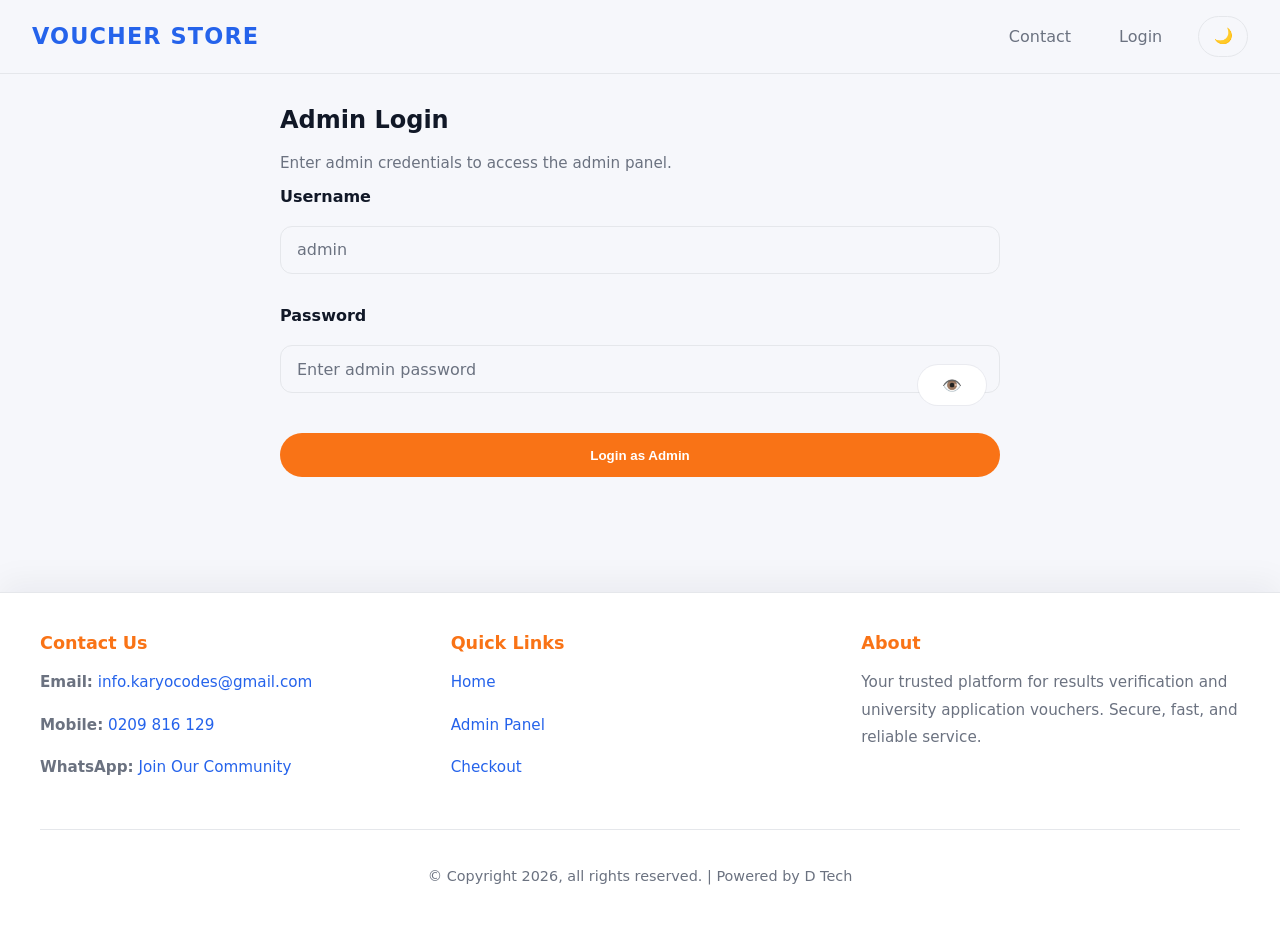
==== admin.html @ 34f19dfd "Add files via upload" ====
<!DOCTYPE html>
<html lang="en">
<head>
  <meta charset="UTF-8" />
  <meta name="viewport" content="width=device-width, initial-scale=1.0" />
  <title>Admin - Voucher Store</title>
  <link rel="stylesheet" href="style.css" />
</head>
<body>
  <header class="site-header">
    <div class="brand">Voucher Store</div>
    <nav id="mainNav">
      <!-- Navigation will be rendered by JavaScript -->
    </nav>
  </header>

  <main class="page-content admin-page">
    <section class="admin-panel">
      <h2>Admin Login</h2>
      <p class="hint">Enter admin credentials to access the admin panel.</p>

      <div class="admin-login-card" id="adminLoginCard">
        <form id="adminLoginForm" class="auth-form">
          <label for="adminUsername">Username</label>
          <input type="text" id="adminUsername" placeholder="admin" required />

          <label for="adminPassword">Password</label>
          <div class="password-wrapper">
            <input type="password" id="adminPassword" placeholder="Enter admin password" required />
            <button type="button" class="password-toggle" onclick="togglePasswordVisibility('adminPassword')" aria-label="Toggle password visibility">👁️</button>
          </div>

          <button type="submit" class="btn btn-primary">Login as Admin</button>
          <p id="adminLoginMessage" class="auth-message"></p>
        </form>
      </div>

      <div class="admin-content" id="adminContent" style="display: none;">
        <div style="display: flex; justify-content: space-between; align-items: center; margin-bottom: 2rem;">
          <h2>Admin Panel</h2>
          <button onclick="adminLogout()" class="btn btn-secondary">Logout Admin</button>
        </div>
        <p class="hint">This is a simple frontend-only admin simulation. Add products and view orders stored in localStorage.</p>

        <div class="admin-grid">
        <div class="admin-card">
            <h3>Add New Product</h3>
            <form id="adminProductForm">
              <label for="adminTitle">Product Name</label>
              <input type="text" id="adminTitle" required />

              <label for="adminShortDesc">Short Description</label>
              <input type="text" id="adminShortDesc" required />

              <label for="adminDescription">Full Description</label>
              <textarea id="adminDescription" rows="4" required></textarea>

              <label for="adminPrice">Price (GHS)</label>
              <input type="number" id="adminPrice" min="1" required />

              <label for="adminImage">Product Image</label>
              <div class="file-input-wrapper">
                <label for="adminImage" class="file-input-label">
                  📸 Click to upload or drag image here
                </label>
                <input type="file" id="adminImage" accept="image/*" />
              </div>
              <img id="imagePreview" class="image-preview" style="display: none;" />

              <label for="adminImageUrl">Or paste Image URL</label>
              <input type="url" id="adminImageUrl" placeholder="https://example.com/image.jpg" />
              <button type="button" id="loadImageBtn" class="btn btn-secondary" onclick="loadImageFromURL()">Load from URL</button>
              <p id="imageLoadMessage" class="hint"></p>

              <button type="submit" id="adminProductSubmitBtn" class="btn btn-primary">Add Product</button>
              <button type="button" id="adminCancelEditBtn" class="btn btn-secondary" style="display: none; margin-left: 0.5rem;">Cancel Edit</button>
              <p id="adminProductMessage" class="success-message"></p>
            </form>
          </div>

          <div class="admin-card">
            <h3>Product Catalog</h3>
            <div id="adminProductList" class="product-list">
              <!-- Product list injected by JavaScript -->
            </div>
          </div>

          <div class="admin-card">
            <h3>Stored Orders</h3>
            <div id="adminOrderList" class="order-list">
              <!-- Orders injected by JavaScript -->
            </div>
            <button type="button" class="btn btn-secondary" onclick="clearAllProducts()" style="margin-top: 1rem; width: 100%;">🗑️ Clear All Products</button>
          </div>
        </div>
      </div>
    </section>
  </main>

  <footer class="site-footer">
    <div class="footer-content">
      <div class="footer-section">
        <h4>Contact Us</h4>
        <p><strong>Email:</strong> <a href="mailto:info.karyocodes@gmail.com">info.karyocodes@gmail.com</a></p>
        <p><strong>Mobile:</strong> <a href="tel:+233209816129">0209 816 129</a></p>
        <p><strong>WhatsApp:</strong> <a href="https://chat.whatsapp.com/HLF6lGg4HMNBVI0K70gQM3" target="_blank">Join Our Community</a></p>
      </div>
      <div class="footer-section">
        <h4>Quick Links</h4>
        <p><a href="index.html">Home</a></p>
        <p><a href="admin.html">Admin Panel</a></p>
        <p><a href="checkout.html">Checkout</a></p>
      </div>
      <div class="footer-section">
        <h4>About</h4>
        <p>Your trusted platform for results verification and university application vouchers. Secure, fast, and reliable service.</p>
      </div>
    </div>
    <div class="footer-copyright">
      <p>© Copyright 2026, all rights reserved. | Powered by D Tech</p>
    </div>
  </footer>

  <script src="script.js"></script>
</body>
</html>
---- style.css ----
:root {
  --bg: #f6f7fb;
  --surface: #ffffff;
  --text: #111827;
  --muted: #6b7280;
  --accent: #2563eb;
  --accent-orange: #f97316;
  --accent-soft: #dbeafe;
  --border: #e5e7eb;
  --shadow: 0 18px 45px rgba(15, 23, 42, 0.08);
  --card-shadow: 0 18px 40px rgba(15, 23, 42, 0.08);
  --success: #22c55e;
  --danger: #ef4444;
}

.dark-mode {
  --bg: #0f1729;
  --surface: #111827;
  --text: #f8fafc;
  --muted: #94a3b8;
  --accent: #60a5fa;
  --accent-orange: #fb923c;
  --accent-soft: #1e293b;
  --border: #1f2937;
  --shadow: 0 18px 45px rgba(15, 23, 42, 0.45);
  --card-shadow: 0 18px 45px rgba(15, 23, 42, 0.35);
  --success: #4ade80;
  --danger: #f87171;
}

* {
  box-sizing: border-box;
}

body {
  margin: 0;
  font-family: Inter, system-ui, -apple-system, BlinkMacSystemFont, "Segoe UI", sans-serif;
  background: var(--bg);
  color: var(--text);
  transition: background 0.25s ease, color 0.25s ease;
}

img {
  max-width: 100%;
  display: block;
}

.site-header {
  display: flex;
  justify-content: space-between;
  align-items: center;
  gap: 1rem;
  padding: 1rem 2rem;
  background: var(--bg);
  border-bottom: 1px solid var(--border);
  position: sticky;
  top: 0;
  z-index: 10;
}

.brand {
  font-size: 1.4rem;
  font-weight: 700;
  color: var(--accent);
  text-transform: uppercase;
  letter-spacing: 0.05em;
}

nav {
  display: flex;
  gap: 1.5rem;
  align-items: center;
}

nav a {
  color: var(--muted);
  text-decoration: none;
  padding: 0.5rem 0.75rem;
  border-radius: 999px;
  transition: all 0.3s ease;
  white-space: nowrap;
}

nav a.active,
nav a:hover {
  color: var(--accent-orange);
  background: var(--accent-soft);
}

.theme-toggle {
  border: 1px solid var(--border);
  background: transparent;
  color: var(--text);
  border-radius: 999px;
  padding: 0.65rem 0.9rem;
  cursor: pointer;
  transition: all 0.2s ease;
  font-size: 0.95rem;
}

.theme-toggle:hover {
  background: var(--accent-soft);
}

nav a[href="checkout.html"] {
  background: var(--accent-orange);
  color: white;
  padding: 0.6rem 1.2rem;
}

nav a[href="checkout.html"]:hover {
  background: #b45309;
  color: white;
}

.page-content {
  width: min(1200px, calc(100% - 2rem));
  margin: 2rem auto;
}

.hero-card {
  display: block;
  margin-bottom: 3rem;
}

.ussd-banner {
  background: linear-gradient(135deg, #1e3a8a 0%, #1e40af 25%, #1d4ed8 50%, #e11d48 75%, #ec4899 100%);
  border-radius: 18px;
  padding: 2rem;
  margin-bottom: 3rem;
  display: flex;
  align-items: center;
  justify-content: space-between;
  gap: 2rem;
}

.ussd-content {
  display: flex;
  justify-content: space-between;
  align-items: center;
  gap: 3rem;
  width: 100%;
}

.ussd-content h2 {
  color: white;
  margin: 0 0 0.5rem;
  font-size: 1.8rem;
}

.ussd-content p {
  color: rgba(255, 255, 255, 0.9);
  margin: 0;
  font-size: 1rem;
}

.ussd-code {
  display: flex;
  align-items: center;
  justify-content: flex-end;
}

.ussd-button {
  background: white;
  color: #ec4899;
  border: none;
  padding: 1rem 2rem;
  border-radius: 999px;
  font-size: 1.3rem;
  font-weight: 700;
  cursor: pointer;
  display: flex;
  flex-direction: column;
  align-items: center;
  gap: 0.25rem;
  box-shadow: 0 10px 25px rgba(0, 0, 0, 0.2);
  transition: all 0.3s ease;
}

.ussd-button:hover {
  transform: translateY(-2px);
  box-shadow: 0 15px 35px rgba(0, 0, 0, 0.3);
}

.ussd-hint {
  font-size: 0.75rem;
  color: #ec4899;
  font-weight: 600;
  display: block;
}

@media (max-width: 768px) {
  .ussd-content {
    flex-direction: column;
    gap: 1rem;
  }

  .ussd-banner {
    flex-direction: column;
    text-align: center;
  }

  .ussd-content h2 {
    font-size: 1.3rem;
  }

  .ussd-code {
    justify-content: center;
  }
}

.hero-card h1 {
  margin: 0 0 1rem;
  font-size: clamp(2rem, 3vw, 3rem);
  color: var(--text);
}

.hero-card p {
  color: var(--muted);
  line-height: 1.75;
  max-width: 600px;
}

.service-description {
  background: var(--surface);
  border: 1px solid var(--border);
  border-radius: 16px;
  padding: 2.5rem;
  margin-bottom: 3rem;
  max-width: 100%;
}

.service-description h2 {
  color: var(--accent-orange);
  margin-top: 0;
  font-size: 1.5rem;
}

.service-description p {
  color: var(--muted);
  line-height: 1.8;
  font-size: 1rem;
}

.product-grid {
  display: grid;
  grid-template-columns: repeat(auto-fit, minmax(260px, 1fr));
  gap: 1.5rem;
}

.product-card,
.admin-card,
.checkout-panel,
.success-card,
.product-detail {
  background: var(--surface);
  border-radius: 18px;
  padding: 1.75rem;
  border: 1px solid var(--border);
}

.product-card {
  display: flex;
  flex-direction: column;
  justify-content: space-between;
  transition: transform 0.3s ease, border-color 0.3s ease;
}

.product-card:hover {
  transform: translateY(-4px);
  border-color: var(--accent-orange);
}

.product-image {
  width: 100%;
  height: 200px;
  object-fit: cover;
  border-radius: 12px;
  margin-bottom: 1rem;
}

.product-image-placeholder {
  width: 100%;
  height: 200px;
  background: linear-gradient(135deg, var(--accent-soft) 0%, var(--bg) 100%);
  border-radius: 12px;
  display: flex;
  align-items: center;
  justify-content: center;
  margin-bottom: 1rem;
  color: var(--muted);
  font-size: 3rem;
}

.product-card h3,
.product-detail h2,
.checkout-panel h2,
.admin-card h3,
.success-card h2 {
  margin-top: 0;
}

.product-card p,
.product-detail p,
.checkout-panel p,
.admin-card p,
.success-card p {
  color: var(--muted);
}

.product-card .product-price,
.checkout-summary .product-price,
.product-detail .product-price,
.success-card .product-price {
  font-size: 1.4rem;
  font-weight: 700;
  color: var(--accent-orange);
  margin: 1rem 0;
}

.btn {
  border: none;
  cursor: pointer;
  display: inline-flex;
  align-items: center;
  justify-content: center;
  gap: 0.5rem;
  border-radius: 999px;
  font-weight: 600;
  padding: 0.85rem 1.4rem;
  transition: all 0.3s ease;
}

.btn-primary {
  background: var(--accent-orange);
  color: white;
}

.btn-primary:hover {
  background: #b45309;
  transform: scale(1.02);
}

.btn-secondary {
  background: var(--accent-soft);
  color: var(--accent-orange);
}

label {
  display: block;
  margin-bottom: 0.35rem;
  font-weight: 600;
  color: var(--text);
}

.file-input-wrapper {
  position: relative;
  display: inline-block;
  width: 100%;
}

.file-input-label {
  display: block;
  padding: 0.85rem 1rem;
  background: var(--surface);
  border: 2px dashed var(--border);
  border-radius: 14px;
  text-align: center;
  cursor: pointer;
  transition: all 0.3s ease;
  color: var(--muted);
  margin-bottom: 1rem;
}

.file-input-label:hover {
  border-color: var(--accent-orange);
  color: var(--accent-orange);
}

.file-input-wrapper input[type="file"] {
  display: none;
}

.image-preview {
  width: 100%;
  max-height: 200px;
  object-fit: cover;
  border-radius: 14px;
  margin-bottom: 1rem;
}

input,
textarea {
  width: 100%;
  padding: 0.85rem 1rem;
  border: 1px solid var(--border);
  border-radius: 14px;
  background: var(--bg);
  color: var(--text);
  font: inherit;
  margin-bottom: 1rem;
}

.password-wrapper {
  position: relative;
}

.password-wrapper input {
  padding-right: 4.5rem;
}

.password-toggle {
  position: absolute;
  top: 50%;
  right: 0.85rem;
  transform: translateY(-50%);
  border: none;
  background: var(--surface);
  color: var(--muted);
  cursor: pointer;
  font-size: 1rem;
  padding: 0.45rem 0.5rem;
  border-radius: 999px;
  display: inline-flex;
  align-items: center;
  justify-content: center;
  min-width: 2.5rem;
  height: 2.5rem;
  box-shadow: 0 0 0 1px rgba(15, 23, 42, 0.05);
}

.password-toggle:hover {
  color: var(--accent-orange);
}

input::placeholder,
textarea::placeholder {
  color: var(--muted);
}

.checkout-panel,
.admin-panel {
  max-width: 720px;
  margin: 0 auto;
}

.checkout-summary {
  border: 1px solid var(--border);
  border-radius: 16px;
  padding: 1rem;
  margin-bottom: 1.5rem;
  background: var(--bg);
}

.checkout-summary span {
  display: block;
  margin-top: 0.3rem;
  color: var(--muted);
}

.hint {
  color: var(--muted);
  font-size: 0.95rem;
}

.success-card {
  text-align: center;
}

.success-card .voucher-code {
  margin: 1.5rem 0;
  padding: 1rem;
  border-radius: 16px;
  background: var(--accent-soft);
  font-size: 1.2rem;
  letter-spacing: 0.1em;
  font-weight: 700;
  color: var(--accent-orange);
}

.order-list {
  display: grid;
  gap: 1rem;
}

.order-item {
  border: 1px solid var(--border);
  padding: 1rem;
  border-radius: 16px;
  background: var(--bg);
}

.admin-product-item {
  border: 1px solid var(--border);
  border-radius: 16px;
  padding: 1rem;
  background: var(--bg);
  margin-bottom: 1rem;
}

.admin-product-item .product-summary {
  display: flex;
  justify-content: space-between;
  align-items: center;
  gap: 1rem;
  margin-bottom: 0.75rem;
}

.product-status {
  padding: 0.25rem 0.75rem;
  border-radius: 999px;
  font-size: 0.75rem;
  font-weight: 700;
  letter-spacing: 0.04em;
}

.product-status.active {
  background: #081c2b;
  color: #4ade80;
}

.product-status.inactive {
  background: rgba(248, 113, 113, 0.15);
  color: #f97316;
}

.admin-product-actions {
  display: flex;
  gap: 0.75rem;
  flex-wrap: wrap;
}

.admin-grid {
  display: grid;
  grid-template-columns: 1fr 1fr;
  gap: 1.5rem;
}

.site-footer {
  padding: 2.5rem;
  background: var(--surface);
  border-top: 1px solid var(--border);
  margin-top: 4rem;
  box-shadow: 0 -10px 30px rgba(15, 23, 42, 0.05);
}

.footer-content {
  display: grid;
  grid-template-columns: repeat(auto-fit, minmax(250px, 1fr));
  gap: 2rem;
  max-width: 1200px;
  margin: 0 auto 2rem;
}

.footer-section h4 {
  color: var(--accent-orange);
  margin: 0 0 1rem;
  font-size: 1.1rem;
}

.footer-section p {
  color: var(--muted);
  line-height: 1.8;
  font-size: 0.95rem;
}

.footer-section a {
  color: var(--accent);
  text-decoration: none;
  transition: color 0.3s ease;
}

.footer-section a:hover {
  color: var(--accent-orange);
}

.footer-copyright {
  text-align: center;
  border-top: 1px solid var(--border);
  padding-top: 1.5rem;
  color: var(--muted);
  font-size: 0.9rem;
}

.back-to-top {
  position: fixed;
  bottom: 2rem;
  right: 2rem;
  background: var(--accent-orange);
  color: white;
  width: 50px;
  height: 50px;
  border-radius: 50%;
  display: flex;
  align-items: center;
  justify-content: center;
  cursor: pointer;
  border: none;
  font-size: 1.2rem;
  transition: all 0.3s ease;
  z-index: 9;
}

.back-to-top:hover {
  transform: translateY(-3px);
}

.back-to-top.hidden {
  display: none;
}

@media (max-width: 900px) {
  .admin-grid {
    grid-template-columns: 1fr;
  }
}

@media (max-width: 640px) {
  .site-header {
    flex-direction: column;
    align-items: flex-start;
  }

  nav {
    width: 100%;
    gap: 1rem;
  }

  .page-content {
    margin: 1.25rem auto;
  }

  .footer-content {
    grid-template-columns: 1fr;
  }
}

.success-message {
  color: #4ade80;
  font-size: 0.95rem;
}

.login-section {
  display: flex;
  justify-content: center;
  align-items: center;
  min-height: 70vh;
  padding: 2rem 0;
}

.login-card {
  background: var(--surface);
  border-radius: 18px;
  padding: 2.5rem;
  box-shadow: 0 20px 50px rgba(0, 0, 0, 0.1);
  width: 100%;
  max-width: 450px;
  border: 1px solid var(--border);
}

.login-card h2 {
  margin: 0 0 0.5rem;
  text-align: center;
  color: var(--text);
}

.login-subtitle {
  text-align: center;
  color: var(--muted);
  margin-bottom: 2rem;
  font-size: 0.95rem;
}

.auth-tabs {
  display: flex;
  margin-bottom: 2rem;
  border-radius: 12px;
  overflow: hidden;
  background: var(--bg);
  border: 1px solid var(--border);
}

.auth-tab {
  flex: 1;
  padding: 0.75rem 1rem;
  border: none;
  background: transparent;
  color: var(--muted);
  cursor: pointer;
  transition: all 0.3s ease;
  font-weight: 600;
}

.auth-tab.active {
  background: var(--accent-orange);
  color: white;
}

.auth-form,
.auth-step {
  display: flex;
  flex-direction: column;
  gap: 1rem;
}

.form-actions-row,
.form-footer-row {
  display: flex;
  gap: 0.75rem;
  flex-wrap: wrap;
  align-items: center;
  justify-content: space-between;
}

.auth-link {
  color: var(--accent);
  font-size: 0.95rem;
  text-decoration: none;
}

.auth-link:hover {
  color: var(--accent-orange);
}

.auth-step {
  padding-top: 1rem;
  border-top: 1px solid var(--border);
}

.auth-form label {
  font-weight: 600;
  color: var(--text);
  margin-bottom: 0.25rem;
}

.auth-form input {
  padding: 0.85rem 1rem;
  border: 1px solid var(--border);
  border-radius: 12px;
  background: var(--bg);
  color: var(--text);
  font-size: 1rem;
}

.auth-form input:focus {
  outline: none;
  border-color: var(--accent-orange);
  box-shadow: 0 0 0 3px rgba(217, 119, 6, 0.1);
}

.auth-form button {
  margin-top: 0.5rem;
  padding: 0.9rem 1.5rem;
}

.auth-message {
  text-align: center;
  margin: 1rem 0 0;
  font-size: 0.9rem;
  min-height: 1.2rem;
}

.auth-message.error {
  color: #ef4444;
}

.auth-message.success {
  color: #4ade80;
}
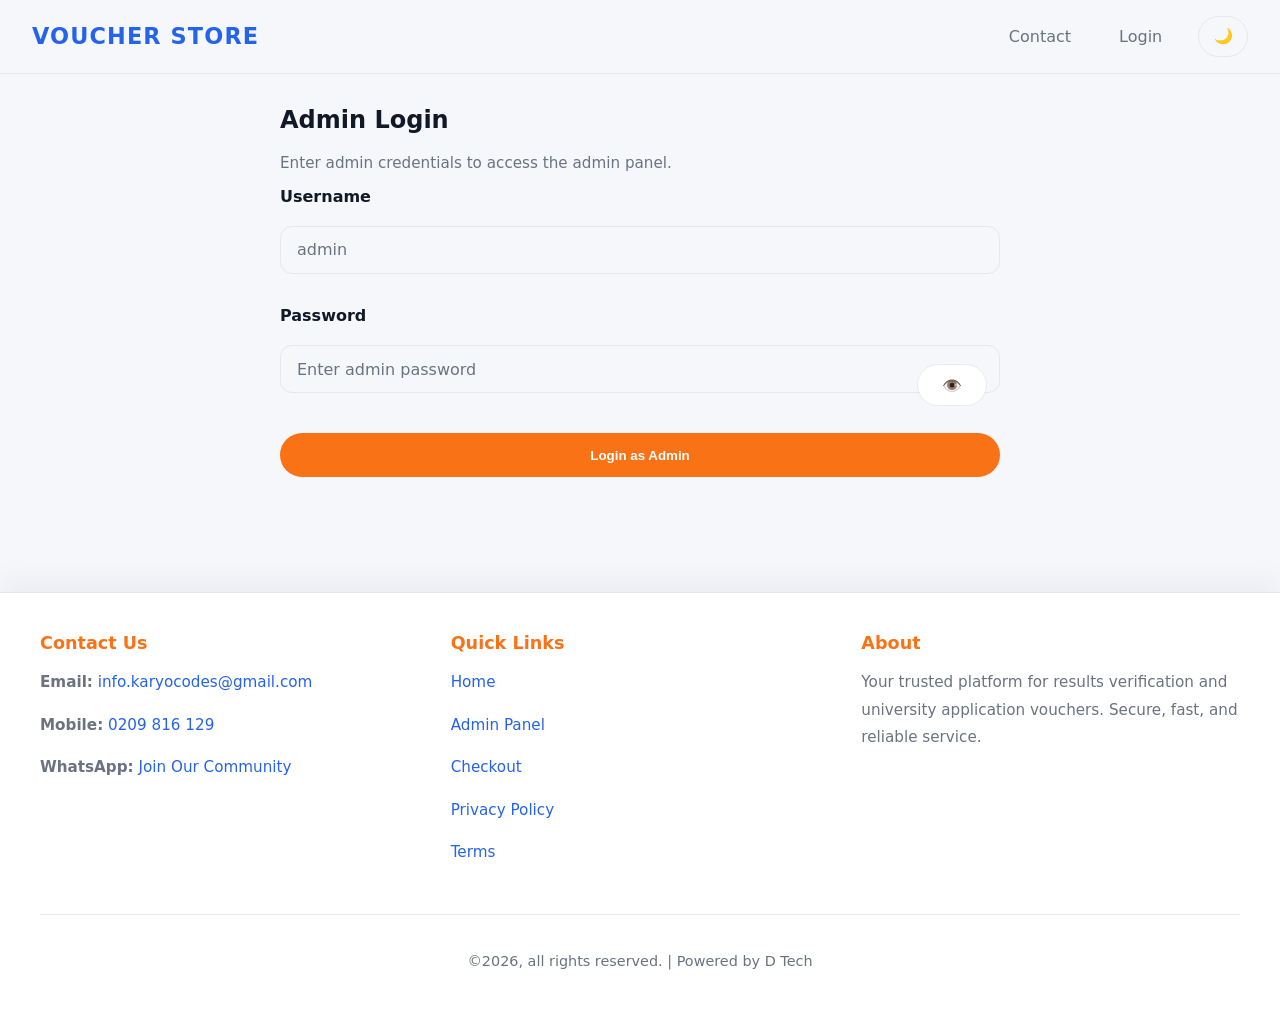
==== commit dfd3b067: "Security hardening + remove USSD banner # Conflicts: #	admin.html #	checkout.html #	index.html #	log" ====
--- a/admin.html
+++ b/admin.html
@@ -103,13 +103,15 @@
         <h4>Contact Us</h4>
         <p><strong>Email:</strong> <a href="mailto:info.karyocodes@gmail.com">info.karyocodes@gmail.com</a></p>
         <p><strong>Mobile:</strong> <a href="tel:+233209816129">0209 816 129</a></p>
-        <p><strong>WhatsApp:</strong> <a href="https://chat.whatsapp.com/HLF6lGg4HMNBVI0K70gQM3" target="_blank">Join Our Community</a></p>
+        <p><strong>WhatsApp:</strong> <a href="https://chat.whatsapp.com/HLF6lGg4HMNBVI0K70gQM3" target="_blank" rel="noopener noreferrer">Join Our Community</a></p>
       </div>
       <div class="footer-section">
         <h4>Quick Links</h4>
         <p><a href="index.html">Home</a></p>
         <p><a href="admin.html">Admin Panel</a></p>
         <p><a href="checkout.html">Checkout</a></p>
+        <p><a href="privacy.html">Privacy Policy</a></p>
+        <p><a href="terms.html">Terms</a></p>
       </div>
       <div class="footer-section">
         <h4>About</h4>
@@ -117,7 +119,7 @@
       </div>
     </div>
     <div class="footer-copyright">
-      <p>© Copyright 2026, all rights reserved. | Powered by D Tech</p>
+      <p>©2026, all rights reserved. | Powered by D Tech</p>
     </div>
   </footer>
 
--- a/style.css
+++ b/style.css
@@ -123,91 +123,7 @@
   margin-bottom: 3rem;
 }
 
-.ussd-banner {
-  background: linear-gradient(135deg, #1e3a8a 0%, #1e40af 25%, #1d4ed8 50%, #e11d48 75%, #ec4899 100%);
-  border-radius: 18px;
-  padding: 2rem;
-  margin-bottom: 3rem;
-  display: flex;
-  align-items: center;
-  justify-content: space-between;
-  gap: 2rem;
-}
-
-.ussd-content {
-  display: flex;
-  justify-content: space-between;
-  align-items: center;
-  gap: 3rem;
-  width: 100%;
-}
-
-.ussd-content h2 {
-  color: white;
-  margin: 0 0 0.5rem;
-  font-size: 1.8rem;
-}
-
-.ussd-content p {
-  color: rgba(255, 255, 255, 0.9);
-  margin: 0;
-  font-size: 1rem;
-}
-
-.ussd-code {
-  display: flex;
-  align-items: center;
-  justify-content: flex-end;
-}
-
-.ussd-button {
-  background: white;
-  color: #ec4899;
-  border: none;
-  padding: 1rem 2rem;
-  border-radius: 999px;
-  font-size: 1.3rem;
-  font-weight: 700;
-  cursor: pointer;
-  display: flex;
-  flex-direction: column;
-  align-items: center;
-  gap: 0.25rem;
-  box-shadow: 0 10px 25px rgba(0, 0, 0, 0.2);
-  transition: all 0.3s ease;
-}
-
-.ussd-button:hover {
-  transform: translateY(-2px);
-  box-shadow: 0 15px 35px rgba(0, 0, 0, 0.3);
-}
-
-.ussd-hint {
-  font-size: 0.75rem;
-  color: #ec4899;
-  font-weight: 600;
-  display: block;
-}
-
-@media (max-width: 768px) {
-  .ussd-content {
-    flex-direction: column;
-    gap: 1rem;
-  }
-
-  .ussd-banner {
-    flex-direction: column;
-    text-align: center;
-  }
-
-  .ussd-content h2 {
-    font-size: 1.3rem;
-  }
-
-  .ussd-code {
-    justify-content: center;
-  }
-}
+/* USSD banner styles removed (USSD feature disabled). */
 
 .hero-card h1 {
   margin: 0 0 1rem;
